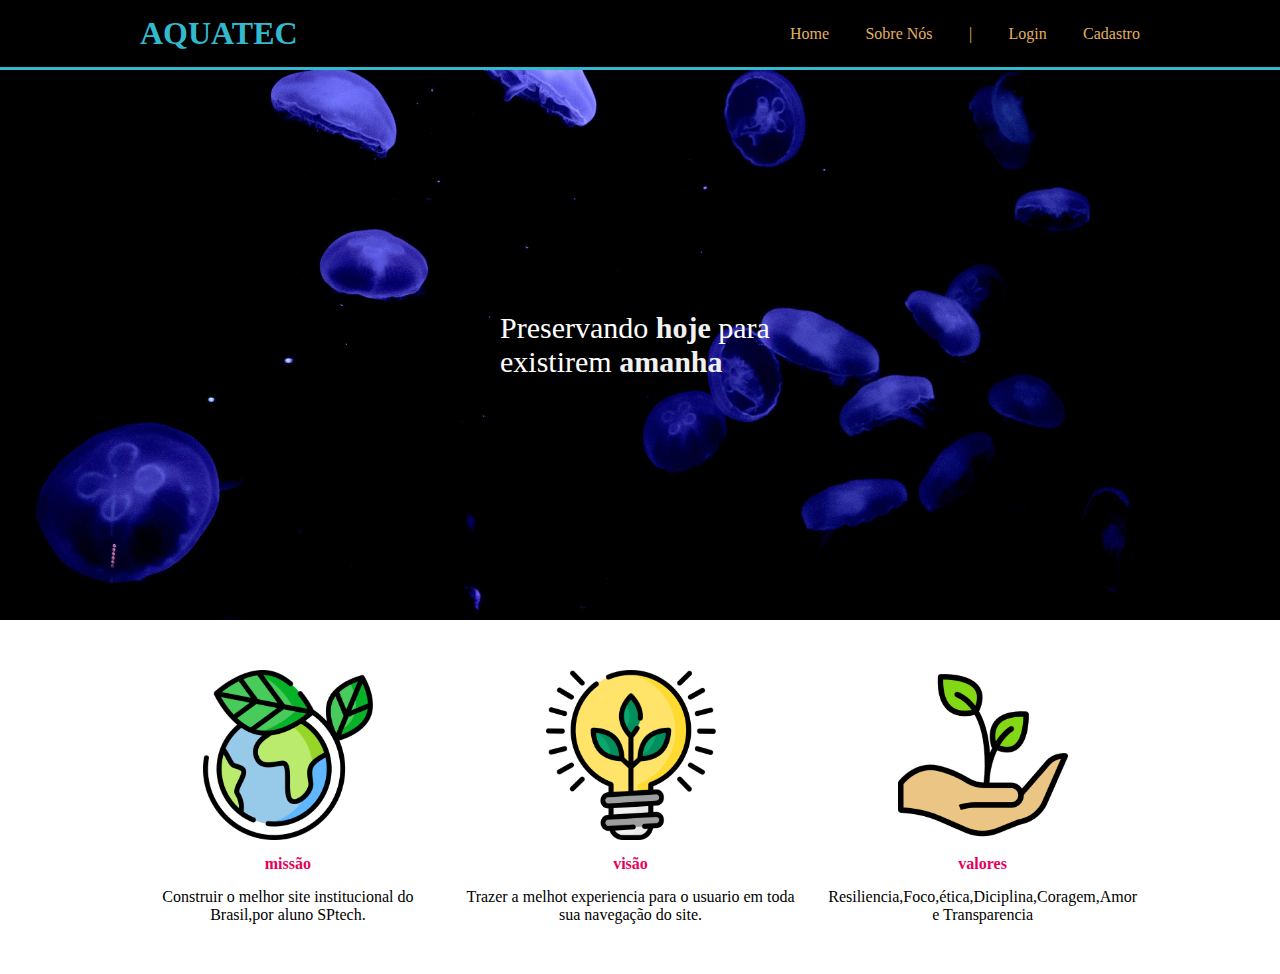
==== index.html @ 81b11250 "Adicionando o site" ====
<!DOCTYPE html>
<html lang="pt-br">
<head>
    <meta charset="UTF-8">
    <meta http-equiv="X-UA-Compatible" content="IE=edge">
    <meta name="viewport" content="width=device-width, initial-scale=1.0">
    <link rel="stylesheet" href="estilos.css">
    <title>site institucional</title>
</head>
<body>
    <div class="header">
        <div class="container">
            <h1>AQUATEC</h1>
            <div class="navbar"></div>
            <ul>
                <li>Home</li>
                <li>Sobre Nós</li>
                <li>|</li>
                <li>Login</li>
                <li>Cadastro</li>

            </ul>
        </div>
    </div>

        <div class='banner'> 
             <div class='container'>
                <p>Preservando <b>hoje</b> para existirem <b>amanha</b></p>
            
         </div>
    </div>
      
    <div class="social">
        <div class="container">
            <div class="caixas">
                <div class="caixa">
                    <img src="./assets/img/planet-earth_color.png" alt="imagem sobre nossa missão">
                    <h4>missão</h4>
                    <p>Construir o melhor site institucional do Brasil,por aluno SPtech.</p>
                </div>
                <div class="caixa">
                    <img src="./assets/img/lightbulb_color.png" alt="imagem sobre nossa visão">
                    <h4>visão</h4>
                    <p>Trazer a melhot experiencia para o usuario em toda sua navegação do site.</p>
                </div>
                <div class="caixa">
                    <img src="./assets/img/growth_color.png" alt="imagem sobre nossos valores">
                    <h4>valores</h4>
                    <p>Resiliencia,Foco,ética,Diciplina,Coragem,Amor e Transparencia</p>
                </div>
            </div>
        </div>
    </div>

</body>
</html>
---- estilos.css ----
* {
    padding: 0;
    margin: 0;
    color: #f1f1f1;
}

.header {
    padding: 15px;
    border-bottom: 3px solid #32b9cd;
    background-color: rgb(0, 0, 0);
}

.container {
    margin: 0 auto;
    width: 80%;
    display: flex;
    align-items: center;
    justify-content: space-between;
}

h1 {
    color: #32b9cd;
    font-weight: 800;
}

ul {
    display: flex;
    width: 350px;
    justify-content: space-between;
    list-style: none;   
}

li {
    color: #e3b062;
}

.banner{
    background-image: url("./assets/img/bg-jelly-fish-para_outras_pags.png");
    padding: 100px 0;


}
.banner .container{
    height: 350px;
    align-items: center;
    justify-content: center;
}

.banner p{
    width: 280px;
    color: #FFFFFF;
    font-size: 30px;
}

.social {
    margin: 50px 0;
}

.social .caixas, .caixa{
    display: flex;
}
.caixa{
    flex-direction: column;
    align-items: center;
    margin: 0 15px;
}

.caixa h4{
    margin: 15px 0;
    color: #e6005a;
}
.caixa p{
    text-align: center;
    color: black;
    
}
.caixa img{
    width:170px;
}
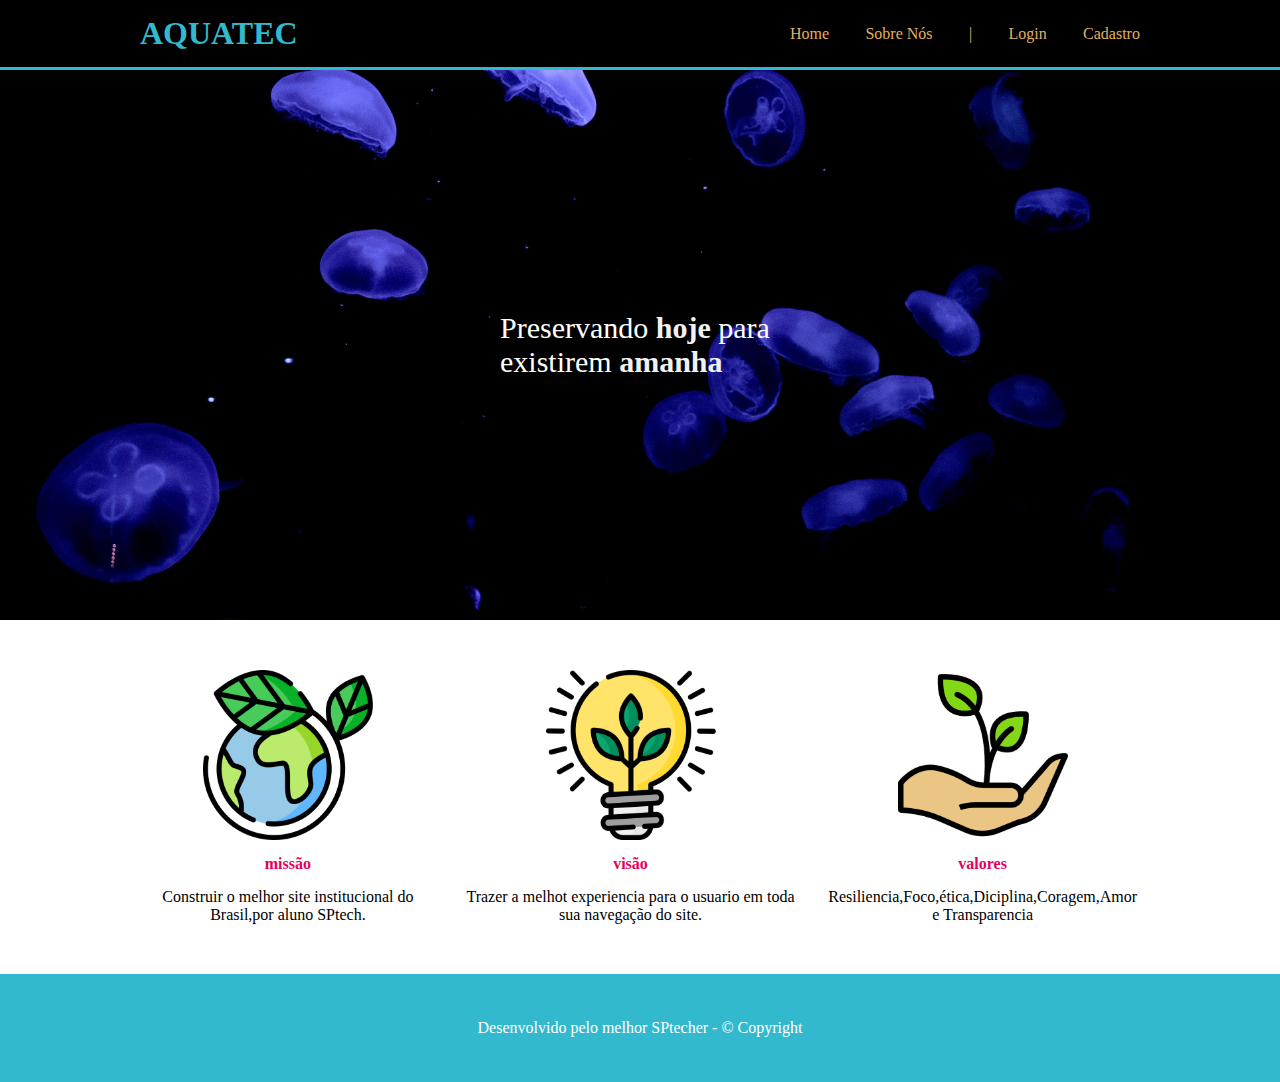
==== commit 3acf0b8e: "desenvolvimento do footer e aula de login" ====
--- a/index.html
+++ b/index.html
@@ -8,6 +8,7 @@
     <title>site institucional</title>
 </head>
 <body>
+    <!-- Header -->
     <div class="header">
         <div class="container">
             <h1>AQUATEC</h1>
@@ -16,20 +17,22 @@
                 <li>Home</li>
                 <li>Sobre Nós</li>
                 <li>|</li>
-                <li>Login</li>
+                <li><a href="login.HTML"> Login</a></li>
                 <li>Cadastro</li>
 
             </ul>
         </div>
     </div>
 
+    <!-- Banner -->
         <div class='banner'> 
              <div class='container'>
                 <p>Preservando <b>hoje</b> para existirem <b>amanha</b></p>
             
          </div>
     </div>
-      
+
+      <!-- Social -->
     <div class="social">
         <div class="container">
             <div class="caixas">
@@ -52,6 +55,12 @@
         </div>
     </div>
 
+    <!-- Footer -->
+    <div class="footer">
+        <div class="container">
+            <p>Desenvolvido pelo melhor SPtecher - &copy; Copyright</p>
+        </div>
+    </div>
 </body>
 </html>
 
--- a/estilos.css
+++ b/estilos.css
@@ -76,4 +76,26 @@
 }
 .caixa img{
     width:170px;
-}+}
+
+.footer{
+    padding: 45px 0;
+    background-color: #32b9cd;
+}
+
+.footer .container{
+    justify-content: center;
+}
+
+.footer p{
+    color:#ffffff;
+}
+
+li a {
+
+  color: #e3b062;  
+  text-decoration: none;
+  cursor: pointer;
+}
+
+
